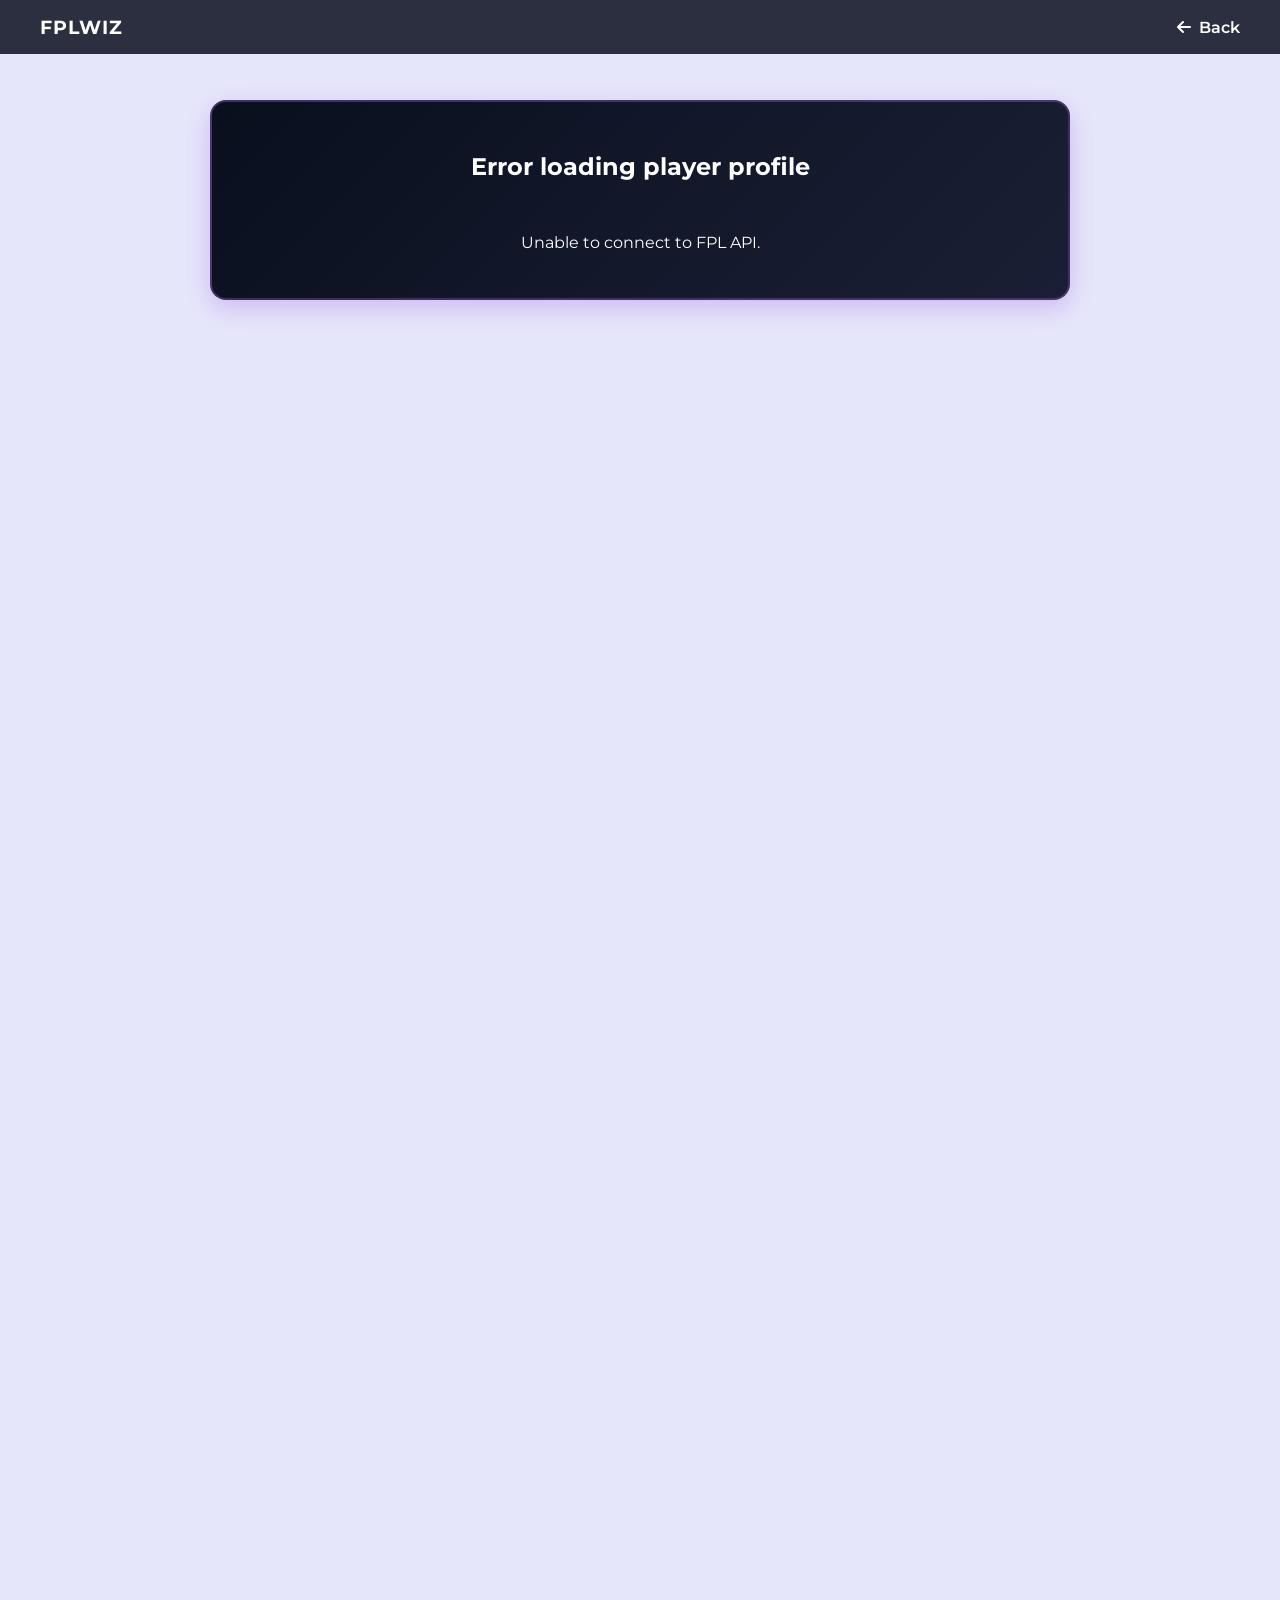
==== player.html @ 34ab5b0a "Add files via upload" ====
<!DOCTYPE html>
<html lang="en">
<head>
  <meta charset="UTF-8">
  <meta name="viewport" content="width=device-width, initial-scale=1.0">
  <title>Player Profile - FPLWIZ</title>
  <link rel="stylesheet" href="styles.css">
  <link rel="stylesheet" href="https://cdnjs.cloudflare.com/ajax/libs/font-awesome/6.4.0/css/all.min.css">
  <link href="https://fonts.googleapis.com/css2?family=Montserrat:wght@400;600;700&display=swap" rel="stylesheet">
</head>
<body>
  <header class="app-header">
    <div class="header-inner">
      <a href="index.html" class="header-brand" style="color: #ffffff; text-decoration: none;">FPLWIZ</a>
      <a href="index.html" class="header-menu-btn" style="text-decoration: none;"><i class="fas fa-arrow-left"></i> Back</a>
    </div>
  </header>

  <main style="max-width: 900px; margin: 100px auto 40px auto; padding: 0 20px; box-sizing: border-box;">
    <div id="playerProfileCard" style="background: linear-gradient(135deg, #0A0F1E 0%, #1a1f35 100%); color: #FFFFFF; border-radius: 16px; padding: 30px; box-shadow: 0 8px 25px rgba(110, 15, 215, 0.2); border: 2px solid rgba(175, 120, 255, 0.3); display: flex; flex-direction: column; align-items: center; text-align: center; gap: 16px;">
      <p>Loading player profile...</p>
    </div>
  </main>

  <script>
    async function loadPlayerProfile() {
      const params = new URLSearchParams(window.location.search);
      const playerId = params.get('id');
      const playerName = params.get('name');
      const container = document.getElementById('playerProfileCard');

      try {
        const fplUrl = 'https://fantasy.premierleague.com/api/bootstrap-static/';
        const proxyUrl = `https://corsproxy.io/?${encodeURIComponent(fplUrl)}`;
        const res = await fetch(proxyUrl);
        if (!res.ok) throw new Error('Failed to fetch FPL data');
        const data = await res.json();

        const positionsMap = { 1: 'Goalkeeper', 2: 'Defender', 3: 'Midfielder', 4: 'Forward' };
        const teamsMap = {};
        data.teams.forEach(t => { teamsMap[t.id] = t.name; });

        let player = null;
        if (playerId) {
          player = data.elements.find(p => p.id == playerId);
        } else if (playerName) {
          player = data.elements.find(p => p.web_name.toLowerCase() === decodeURIComponent(playerName).toLowerCase() || `${p.first_name} ${p.second_name}`.toLowerCase() === decodeURIComponent(playerName).toLowerCase());
        }

        if (!player) {
          container.innerHTML = '<h2>Player not found</h2><p>Please return to the dashboard and select another player.</p>';
          return;
        }

        const teamName = teamsMap[player.team] || 'Unknown Team';
        const positionName = positionsMap[player.element_type] || 'Unknown';
        const price = (player.now_cost / 10).toFixed(1);
        const selectedBy = player.selected_by_percent || '0.0';
        const photoUrl = `https://resources.premierleague.com/premierleague/photos/players/110x140/p${player.code || '223456'}.png`;

        container.innerHTML = `
          <div style="display: flex; justify-content: space-between; width: 100%; align-items: center;">
            <span style="font-size: 0.85rem; font-weight: 700; background: rgba(175, 120, 255, 0.2); color: #AF78FF; padding: 6px 14px; border-radius: 20px; text-transform: uppercase;">${teamName}</span>
            <span style="font-size: 1rem; font-weight: 800; color: #00ff85;">Pos: ${positionName}</span>
          </div>
          <div style="width: 120px; height: 120px; border-radius: 50%; background: rgba(175, 120, 255, 0.1); border: 3px solid #AF78FF; display: flex; align-items: center; justifyContent: center; overflow: hidden; margin: 5px 0;">
            <img src="${photoUrl}" alt="${player.web_name}" onerror="this.src='https://resources.premierleague.com/premierleague/photos/players/110x140/photo-missing.png'" style="width: 100%; height: 100%; object-fit: cover; object-position: top center;">
          </div>
          <h1 style="font-size: 2rem; font-weight: 700; margin: 0; color: #FFFFFF;">${player.first_name} ${player.second_name} (${player.web_name})</h1>
          <div style="display: grid; grid-template-columns: repeat(auto-fit, minmax(140px, 1fr)); gap: 15px; width: 100%; margin-top: 15px; border-top: 1px solid rgba(255, 255, 255, 0.1); padding-top: 20px;">
            <div style="background: rgba(255,255,255,0.05); padding: 12px; border-radius: 10px;">
              <div style="font-size: 0.8rem; color: #a0a0ff;">Official Value</div>
              <div style="font-size: 1.2rem; font-weight: 700; color: #FFFFFF;">£${price}m</div>
            </div>
            <div style="background: rgba(255,255,255,0.05); padding: 12px; border-radius: 10px;">
              <div style="font-size: 0.8rem; color: #a0a0ff;">Manager Ownership</div>
              <div style="font-size: 1.2rem; font-weight: 700; color: #00ff85;">${selectedBy}%</div>
            </div>
          </div>
        `;
      } catch (err) {
        container.innerHTML = '<h2>Error loading player profile</h2><p>Unable to connect to FPL API.</p>';
      }
    }
    loadPlayerProfile();
  </script>
</body>
</html>
---- styles.css ----
body {
  font-family: 'Montserrat', sans-serif;
  margin: 0;
  padding: 0;
  background-color: #E6E6FA;
  color: #0A0F1E;
  height: 200vh; /* Enables scrolling for testing */
}

.app-header {
  position: fixed;
  top: 0;
  left: 0;
  width: 100%;
  background-color: rgba(10, 15, 30, 0.85);
  backdrop-filter: blur(10px);
  -webkit-backdrop-filter: blur(10px);
  color: #ffffff;
  padding: 15px 20px;
  box-sizing: border-box;
  z-index: 1000;
  transition: transform 0.3s ease-in-out;
}

.header-hidden {
  transform: translateY(-100%);
}

.header-inner {
  max-width: 1200px;
  margin: 0 auto;
  display: flex;
  justify-content: space-between;
  align-items: center;
  width: 100%;
}

.header-brand {
  font-size: 1.2rem;
  font-weight: 700;
  letter-spacing: 1px;
}

.header-menu-btn {
  background: none;
  border: none;
  color: #ffffff;
  font-size: 1rem;
  font-weight: 600;
  cursor: pointer;
  display: flex;
  align-items: center;
  gap: 8px;
  font-family: inherit;
}

/* Side Drawer Navigation Styles */
.drawer-backdrop {
  position: fixed;
  top: 0;
  left: 0;
  width: 100%;
  height: 100%;
  background-color: rgba(0, 0, 0, 0.5);
  backdrop-filter: blur(4px);
  -webkit-backdrop-filter: blur(4px);
  opacity: 0;
  visibility: hidden;
  transition: opacity 0.3s ease, visibility 0.3s ease;
  z-index: 1050;
}

.drawer-backdrop.active {
  opacity: 1;
  visibility: visible;
}

.side-drawer {
  position: fixed;
  top: 0;
  right: 0;
  width: 280px;
  max-width: 80vw;
  height: 100%;
  background-color: #0A0F1E;
  color: #ffffff;
  box-shadow: -4px 0 20px rgba(0, 0, 0, 0.3);
  transform: translateX(100%);
  transition: transform 0.35s cubic-bezier(0.16, 1, 0.3, 1);
  z-index: 1100;
  display: flex;
  flex-direction: column;
  box-sizing: border-box;
  padding: 20px;
  overflow-x: hidden;
}

.side-drawer.open {
  transform: translateX(0);
}

.drawer-header {
  display: flex;
  justify-content: space-between;
  align-items: center;
  padding-bottom: 20px;
  border-bottom: 1px solid rgba(255, 255, 255, 0.1);
  margin-bottom: 20px;
}

.drawer-brand {
  font-size: 1.2rem;
  font-weight: 700;
  letter-spacing: 1px;
  color: #ffffff;
}

.drawer-close-btn {
  background: none;
  border: none;
  color: #ffffff;
  font-size: 1.2rem;
  cursor: pointer;
  padding: 5px;
}

.drawer-menu {
  list-style: none;
  padding: 0;
  margin: 0;
  display: flex;
  flex-direction: column;
  gap: 12px;
  overflow-y: auto;
  overflow-x: hidden;
}

.drawer-menu li a {
  display: flex;
  align-items: center;
  gap: 12px;
  color: #e8e8e8;
  text-decoration: none;
  font-size: 0.95rem;
  font-weight: 500;
  padding: 12px 15px;
  border-radius: 8px;
  transition: background-color 0.2s ease, color 0.2s ease;
}

.drawer-menu li a:hover {
  background-color: rgba(255, 255, 255, 0.08);
  color: #ffffff;
}

.drawer-menu li a i {
  width: 20px;
  text-align: center;
  color: #a0a0ff;
}

.drawer-divider {
  height: 1px;
  background-color: rgba(255, 255, 255, 0.1);
  margin: 10px 0;
}

.drawer-auth-btn {
  position: relative;
  background: linear-gradient(135deg, #D2C8F5, #E664FF, #FF4164, #FF5A28);
  border: none;
  color: #FFFFFF;
  margin: 12px 10px;
  transition: transform 0.2s ease, box-shadow 0.2s ease;
}

.drawer-auth-btn i {
  color: #FFFFFF !important;
}

.drawer-auth-btn::before {
  content: '';
  position: absolute;
  top: -8px;
  left: -8px;
  right: -8px;
  bottom: -8px;
  background: 
    linear-gradient(#FFF, #FFF) 0 0, linear-gradient(#FFF, #FFF) 0 0,
    linear-gradient(#FFF, #FFF) 100% 0, linear-gradient(#FFF, #FFF) 100% 0,
    linear-gradient(#FFF, #FFF) 0 100%, linear-gradient(#FFF, #FFF) 0 100%,
    linear-gradient(#FFF, #FFF) 100% 100%, linear-gradient(#FFF, #FFF) 100% 100%;
  background-repeat: no-repeat;
  background-size: 10px 2px, 2px 10px, 10px 2px, 2px 10px, 10px 2px, 2px 10px, 10px 2px, 2px 10px;
  background-position: 0 0, 0 0, 100% 0, 100% 0, 0 100%, 0 100%, 100% 100%, 100% 100%;
  opacity: 0;
  transform: scale(1.05);
  transition: opacity 0.3s ease, transform 0.3s ease;
  pointer-events: none;
}

.drawer-auth-btn:hover::before {
  opacity: 1;
  transform: scale(1);
}

/* GW Live Status Banner Styles */
.gw-live-banner {
  max-width: 1200px;
  margin: 85px auto 15px auto;
  padding: 0 20px;
  box-sizing: border-box;
  display: flex;
  justify-content: center;
}

.gw-live-badge {
  display: inline-flex;
  align-items: center;
  gap: 8px;
  background: linear-gradient(135deg, #FFFFFF, #F8F9FA);
  border: 2px solid #6E0FD7;
  color: #0A0F1E;
  padding: 6px 16px;
  border-radius: 20px;
  font-weight: 600;
  font-size: 0.85rem;
  letter-spacing: 0.2px;
  box-shadow: 0 3px 10px rgba(110, 15, 215, 0.08);
  cursor: default;
  user-select: none;
  transition: transform 0.2s ease;
}

.gw-live-badge:hover {
  transform: translateY(-1px);
}

.live-dot {
  width: 10px;
  height: 10px;
  background-color: #00ff85;
  border-radius: 50%;
  display: inline-block;
  box-shadow: 0 0 8px #00ff85;
  animation: pulseLive 1.5s infinite;
}

@keyframes pulseLive {
  0% { transform: scale(0.95); opacity: 1; }
  50% { transform: scale(1.25); opacity: 0.6; }
  100% { transform: scale(0.95); opacity: 1; }
}

/* Hero Section Styles */
.hero-section {
  max-width: 900px;
  margin: 25px auto 40px auto;
  padding: 0 20px;
  box-sizing: border-box;
  text-align: center;
}

.hero-title {
  font-size: 2.4rem;
  font-weight: 700;
  color: #0A0F1E;
  margin: 0 0 12px 0;
  letter-spacing: -0.5px;
  line-height: 1.2;
}

.hero-description {
  font-size: 1.05rem;
  font-weight: 400;
  color: #4A5568;
  margin: 0 0 25px 0;
  line-height: 1.6;
}

.hero-actions {
  display: flex;
  justify-content: center;
  align-items: center;
  gap: 15px;
  flex-wrap: wrap;
}

.hero-btn-primary {
  position: relative;
  display: inline-flex;
  align-items: center;
  gap: 10px;
  background: linear-gradient(135deg, #D2C8F5, #E664FF, #FF4164, #FF5A28);
  color: #FFFFFF;
  text-decoration: none;
  font-weight: 700;
  font-size: 1rem;
  padding: 12px 24px;
  border-radius: 10px;
  margin: 8px 6px;
  box-shadow: 0 4px 15px rgba(110, 15, 215, 0.25);
  transition: transform 0.2s ease, box-shadow 0.2s ease;
}

.hero-btn-primary i {
  color: #FFFFFF !important;
}

.hero-btn-primary::before {
  content: '';
  position: absolute;
  top: -8px;
  left: -8px;
  right: -8px;
  bottom: -8px;
  background: 
    linear-gradient(#AF78FF, #AF78FF) 0 0, linear-gradient(#AF78FF, #AF78FF) 0 0,
    linear-gradient(#AF78FF, #AF78FF) 100% 0, linear-gradient(#AF78FF, #AF78FF) 100% 0,
    linear-gradient(#AF78FF, #AF78FF) 0 100%, linear-gradient(#AF78FF, #AF78FF) 0 100%,
    linear-gradient(#AF78FF, #AF78FF) 100% 100%, linear-gradient(#AF78FF, #AF78FF) 100% 100%;
  background-repeat: no-repeat;
  background-size: 10px 2px, 2px 10px, 10px 2px, 2px 10px, 10px 2px, 2px 10px, 10px 2px, 2px 10px;
  background-position: 0 0, 0 0, 100% 0, 100% 0, 0 100%, 0 100%, 100% 100%, 100% 100%;
  opacity: 0;
  transform: scale(1.05);
  transition: opacity 0.3s ease, transform 0.3s ease;
  pointer-events: none;
}

.hero-btn-primary:hover {
  transform: translateY(-2px);
  box-shadow: 0 6px 20px rgba(110, 15, 215, 0.35);
}

.hero-btn-primary:hover::before {
  opacity: 1;
  transform: scale(1);
}

.hero-btn-secondary {
  position: relative;
  display: inline-flex;
  align-items: center;
  gap: 10px;
  background-color: #6E0FD7;
  border: none;
  color: #FFFFFF;
  text-decoration: none;
  font-weight: 700;
  font-size: 1rem;
  padding: 12px 24px;
  border-radius: 10px;
  margin: 8px 6px;
  box-shadow: 0 4px 15px rgba(110, 15, 215, 0.25);
  transition: transform 0.2s ease, box-shadow 0.2s ease;
}

.hero-btn-secondary i {
  color: #FFFFFF !important;
}

.hero-btn-secondary::before {
  content: '';
  position: absolute;
  top: -8px;
  left: -8px;
  right: -8px;
  bottom: -8px;
  background: 
    linear-gradient(#AF78FF, #AF78FF) 0 0, linear-gradient(#AF78FF, #AF78FF) 0 0,
    linear-gradient(#AF78FF, #AF78FF) 100% 0, linear-gradient(#AF78FF, #AF78FF) 100% 0,
    linear-gradient(#AF78FF, #AF78FF) 0 100%, linear-gradient(#AF78FF, #AF78FF) 0 100%,
    linear-gradient(#AF78FF, #AF78FF) 100% 100%, linear-gradient(#AF78FF, #AF78FF) 100% 100%;
  background-repeat: no-repeat;
  background-size: 10px 2px, 2px 10px, 10px 2px, 2px 10px, 10px 2px, 2px 10px, 10px 2px, 2px 10px;
  background-position: 0 0, 0 0, 100% 0, 100% 0, 0 100%, 0 100%, 100% 100%, 100% 100%;
  opacity: 0;
  transform: scale(1.05);
  transition: opacity 0.3s ease, transform 0.3s ease;
  pointer-events: none;
}

.hero-btn-secondary:hover {
  transform: translateY(-2px);
  box-shadow: 0 6px 20px rgba(110, 15, 215, 0.35);
}

.hero-btn-secondary:hover::before {
  opacity: 1;
  transform: scale(1);
}

/* Features Section Styles */
.features-section {
  max-width: 1200px;
  margin: 0 auto 60px auto;
  padding: 0 20px;
  box-sizing: border-box;
}

.features-grid {
  display: grid;
  grid-template-columns: repeat(auto-fit, minmax(260px, 1fr));
  gap: 20px;
}

.feature-card {
  background-color: #FFFFFF;
  border-radius: 12px;
  padding: 25px 20px;
  box-shadow: 0 4px 15px rgba(110, 15, 215, 0.06);
  border: 1px solid rgba(110, 15, 215, 0.08);
  transition: transform 0.2s ease, box-shadow 0.2s ease;
}

.feature-card:hover {
  transform: translateY(-3px);
  box-shadow: 0 8px 25px rgba(110, 15, 215, 0.12);
}

.feature-icon {
  width: 45px;
  height: 45px;
  background: rgba(110, 15, 215, 0.1);
  color: #6E0FD7;
  border-radius: 10px;
  display: flex;
  align-items: center;
  justify-content: center;
  font-size: 1.1rem;
  margin-bottom: 15px;
}

.feature-card h3 {
  font-size: 1.1rem;
  font-weight: 700;
  color: #0A0F1E;
  margin: 0 0 8px 0;
}

.feature-card p {
  font-size: 0.9rem;
  color: #4A5568;
  margin: 0;
  line-height: 1.5;
}

/* Trending Players Ticker Styles */
.trending-ticker-container {
  max-width: 1200px;
  margin: 0 auto 50px auto;
  padding: 0;
  box-sizing: border-box;
  display: flex;
  align-items: center;
  background-color: #FFFFFF;
  overflow: hidden;
  box-shadow: 0 4px 15px rgba(110, 15, 215, 0.06);
  border: 1px solid rgba(110, 15, 215, 0.08);
}

.ticker-label {
  background: linear-gradient(135deg, #6E0FD7, #AF78FF);
  color: #FFFFFF;
  padding: 12px 16px;
  font-weight: 700;
  font-size: 0.8rem;
  display: flex;
  align-items: center;
  gap: 6px;
  white-space: nowrap;
  z-index: 2;
  box-shadow: 4px 0 10px rgba(0, 0, 0, 0.05);
}

.ticker-wrapper {
  overflow: hidden;
  flex: 1;
  min-width: 0;
  position: relative;
  display: flex;
}

.ticker-track {
  display: flex;
  gap: 30px;
  white-space: nowrap;
  animation: tickerScroll 25s linear infinite;
  padding: 12px 0;
}

.ticker-item {
  display: inline-flex;
  align-items: center;
  gap: 8px;
  color: #0A0F1E;
  font-size: 0.85rem;
  background: #F8F9FA;
  padding: 6px 14px;
  border-radius: 20px;
  border: 1px solid rgba(110, 15, 215, 0.1);
}

.ticker-item span {
  font-weight: 600;
  color: #0A0F1E;
}

.ticker-item strong {
  color: #6E0FD7;
  font-weight: 700;
}

@keyframes tickerScroll {
  0% { transform: translateX(0); }
  100% { transform: translateX(-50%); }
}

/* GW Top Picks Section Styles */
.gw-top-picks-section {
  max-width: 1200px;
  margin: 0 auto 60px auto;
  padding: 0 20px;
  box-sizing: border-box;
}

.section-header {
  margin-bottom: 25px;
}

.section-header h2 {
  font-size: 1.6rem;
  font-weight: 700;
  color: #0A0F1E;
  margin: 0 0 8px 0;
}

.section-header p {
  font-size: 0.95rem;
  color: #4A5568;
  margin: 0;
}

.picks-grid {
  display: grid;
  grid-template-columns: repeat(2, minmax(0, 1fr));
  gap: 15px;
}

.pick-card {
  background: linear-gradient(135deg, #0A0F1E 0%, #1a1f35 100%);
  color: #FFFFFF;
  border-radius: 16px;
  padding: 20px;
  box-shadow: 0 8px 25px rgba(110, 15, 215, 0.2);
  border: 2px solid rgba(175, 120, 255, 0.3);
  display: flex;
  flex-direction: column;
  align-items: center;
  text-align: center;
  gap: 12px;
  position: relative;
  overflow: hidden;
  cursor: pointer;
  transition: transform 0.2s ease, box-shadow 0.2s ease;
}

.pick-card:hover {
  transform: translateY(-4px);
  box-shadow: 0 12px 30px rgba(110, 15, 215, 0.35);
  border-color: #AF78FF;
}

.pick-header {
  width: 100%;
  display: flex;
  justify-content: space-between;
  align-items: center;
}

.pick-team {
  font-size: 0.75rem;
  font-weight: 700;
  background: rgba(175, 120, 255, 0.2);
  color: #AF78FF;
  padding: 4px 10px;
  border-radius: 20px;
  text-transform: uppercase;
}

.pick-pts {
  font-size: 0.9rem;
  font-weight: 800;
  color: #00ff85;
}

.pick-img-container {
  width: 90px;
  height: 90px;
  border-radius: 50%;
  background: rgba(175, 120, 255, 0.1);
  border: 2px solid #AF78FF;
  display: flex;
  align-items: center;
  justify-content: center;
  overflow: hidden;
  margin: 5px 0;
}

.pick-img-container img {
  width: 100%;
  height: 100%;
  object-fit: cover;
  object-position: top center;
}

.pick-name {
  font-size: 1.15rem;
  font-weight: 700;
  color: #FFFFFF;
  margin: 0;
}

.pick-footer {
  width: 100%;
  display: flex;
  justify-content: space-between;
  align-items: center;
  border-top: 1px solid rgba(255, 255, 255, 0.1);
  padding-top: 10px;
  font-size: 0.8rem;
  color: #a0a0ff;
}

.pick-footer strong {
  color: #FFFFFF;
}
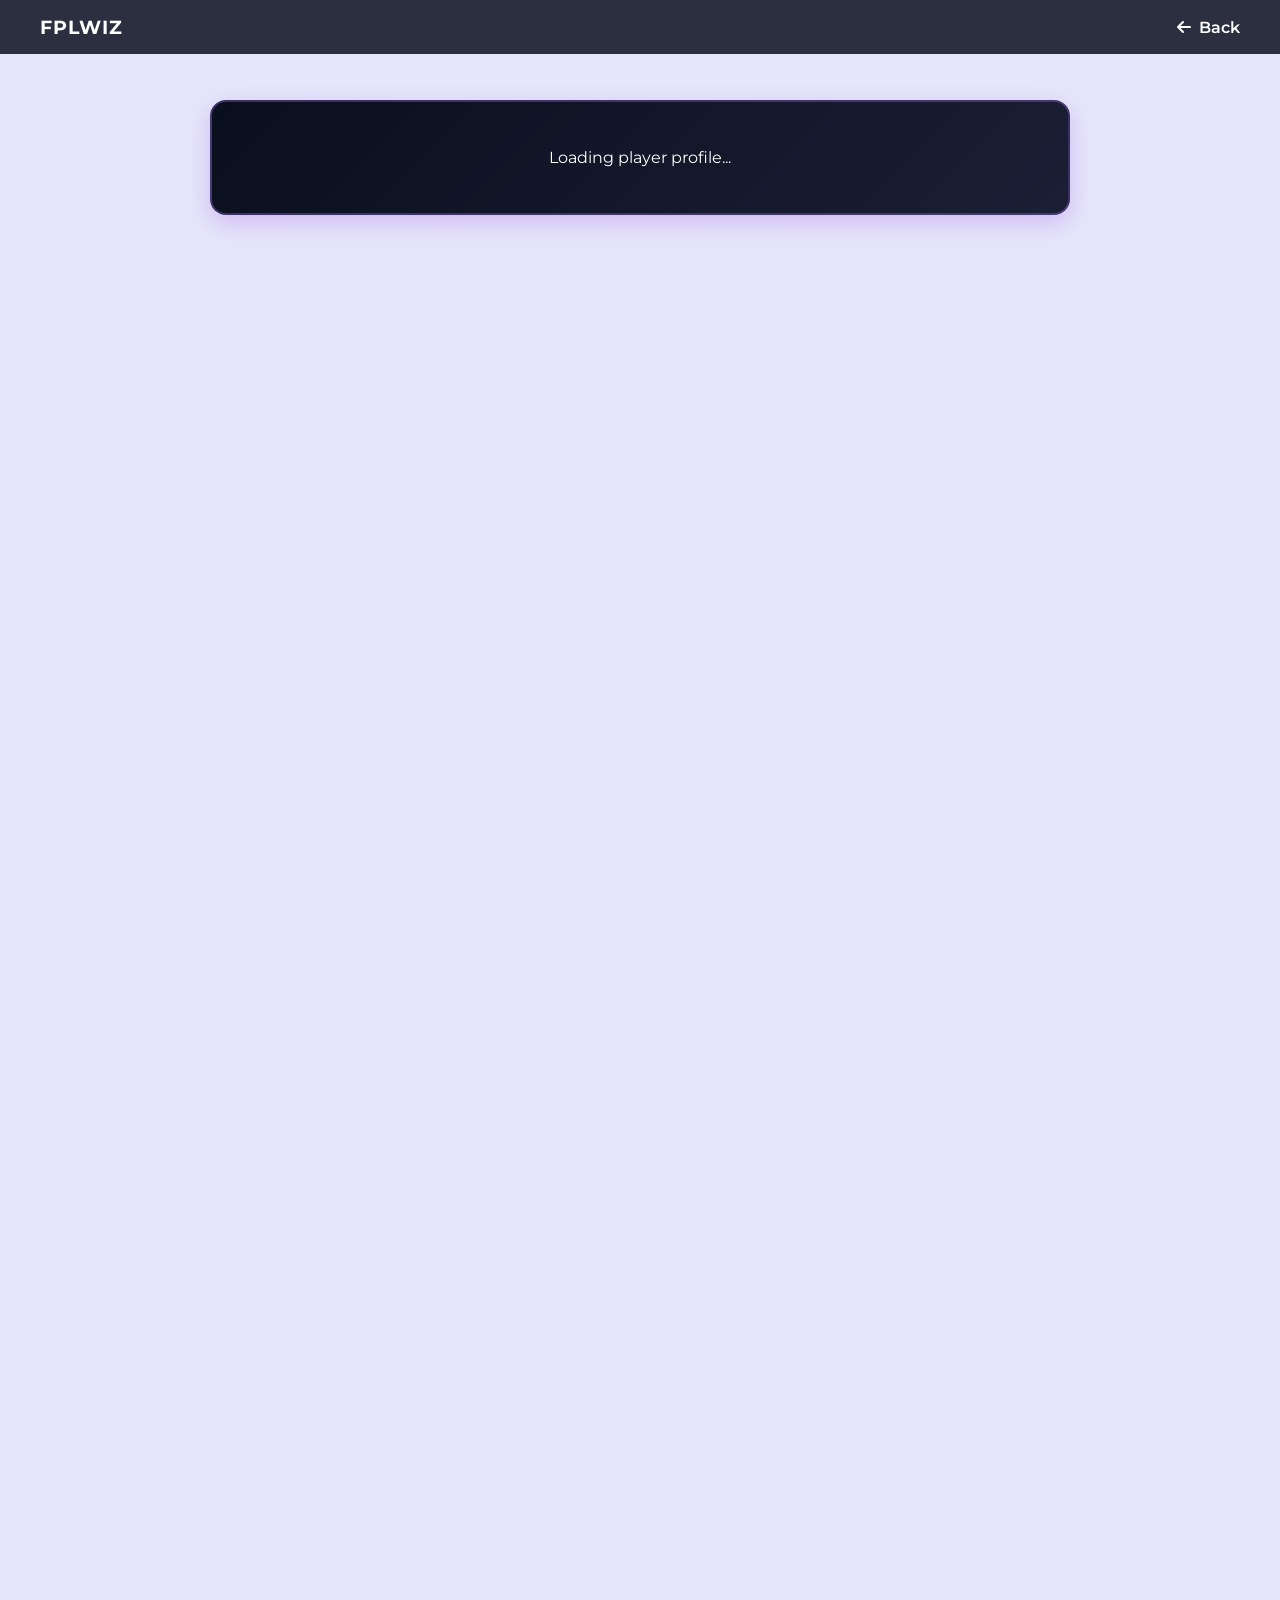
==== commit 7155195d: "Add files via upload" ====
--- a/player.html
+++ b/player.html
@@ -22,19 +22,40 @@
     </div>
   </main>
 
-  <script>
-    async function loadPlayerProfile() {
+    <script>
+            async function fetchFpl(targetUrl) {
+      const proxyUrl = `https://fpl-proxy.harithdanish0309.workers.dev/?url=${encodeURIComponent(targetUrl)}`;
+      const controller = new AbortController();
+      const timeoutId = setTimeout(() => controller.abort(), 3000);
+      try {
+        const res = await fetch(proxyUrl, { signal: controller.signal });
+        clearTimeout(timeoutId);
+        if (res.ok) return res;
+        throw new Error('Proxy returned not ok');
+      } catch (e) {
+        clearTimeout(timeoutId);
+        throw new Error('Proxy failed or timed out');
+      }
+    }
+
+        async function loadPlayerProfile() {
       const params = new URLSearchParams(window.location.search);
       const playerId = params.get('id');
       const playerName = params.get('name');
       const container = document.getElementById('playerProfileCard');
 
-      try {
-        const fplUrl = 'https://fantasy.premierleague.com/api/bootstrap-static/';
-        const proxyUrl = `https://corsproxy.io/?${encodeURIComponent(fplUrl)}`;
-        const res = await fetch(proxyUrl);
-        if (!res.ok) throw new Error('Failed to fetch FPL data');
-        const data = await res.json();
+            try {
+        let data;
+        const cachedData = localStorage.getItem('fpl_bootstrap_data');
+        if (cachedData) {
+          data = JSON.parse(cachedData);
+        } else {
+          const fplUrl = 'https://fantasy.premierleague.com/api/bootstrap-static/';
+          const res = await fetchFpl(fplUrl);
+          if (!res.ok) throw new Error('Failed to fetch FPL data');
+          data = await res.json();
+          try { localStorage.setItem('fpl_bootstrap_data', JSON.stringify(data)); } catch(e) {}
+        }
 
         const positionsMap = { 1: 'Goalkeeper', 2: 'Defender', 3: 'Midfielder', 4: 'Forward' };
         const teamsMap = {};
@@ -78,10 +99,50 @@
             </div>
           </div>
         `;
-      } catch (err) {
-        container.innerHTML = '<h2>Error loading player profile</h2><p>Unable to connect to FPL API.</p>';
+            } catch (err) {
+        const fallbackPlayers = [
+          { id: 9991, web_name: 'Haaland', first_name: 'Erling', second_name: 'Haaland', team: 'MCI', element_type: 4, now_cost: 155, selected_by_percent: '65.0', code: '223094' },
+          { id: 9992, web_name: 'Palmer', first_name: 'Cole', second_name: 'Palmer', team: 'CHE', element_type: 3, now_cost: 105, selected_by_percent: '45.0', code: '449339' },
+          { id: 9993, web_name: 'Salah', first_name: 'Mohamed', second_name: 'Salah', team: 'LIV', element_type: 3, now_cost: 125, selected_by_percent: '35.0', code: '118748' },
+          { id: 9994, web_name: 'Saka', first_name: 'Bukayo', second_name: 'Saka', team: 'ARS', element_type: 3, now_cost: 100, selected_by_percent: '40.0', code: '223340' }
+        ];
+        const positionsMap = { 1: 'Goalkeeper', 2: 'Defender', 3: 'Midfielder', 4: 'Forward' };
+
+        let player = null;
+        if (playerName) {
+          player = fallbackPlayers.find(p => p.web_name.toLowerCase() === decodeURIComponent(playerName).toLowerCase());
+        }
+        if (!player) {
+          player = fallbackPlayers[0];
+        }
+
+        const teamName = player.team;
+        const positionName = positionsMap[player.element_type] || 'Forward';
+        const price = (player.now_cost / 10).toFixed(1);
+        const selectedBy = player.selected_by_percent;
+        const photoUrl = `https://resources.premierleague.com/premierleague/photos/players/110x140/p${player.code}.png`;
+
+        container.innerHTML = `
+          <div style="display: flex; justify-content: space-between; width: 100%; align-items: center;">
+            <span style="font-size: 0.85rem; font-weight: 700; background: rgba(175, 120, 255, 0.2); color: #AF78FF; padding: 6px 14px; border-radius: 20px; text-transform: uppercase;">${teamName}</span>
+            <span style="font-size: 1rem; font-weight: 800; color: #00ff85;">Pos: ${positionName}</span>
+          </div>
+          <div style="width: 120px; height: 120px; border-radius: 50%; background: rgba(175, 120, 255, 0.1); border: 3px solid #AF78FF; display: flex; align-items: center; justifyContent: center; overflow: hidden; margin: 5px 0;">
+            <img src="${photoUrl}" alt="${player.web_name}" onerror="this.src='https://resources.premierleague.com/premierleague/photos/players/110x140/photo-missing.png'" style="width: 100%; height: 100%; object-fit: cover; object-position: top center;">
+          </div>
+          <h1 style="font-size: 2rem; font-weight: 700; margin: 0; color: #FFFFFF;">${player.first_name} ${player.second_name} (${player.web_name})</h1>
+          <div style="display: grid; grid-template-columns: repeat(auto-fit, minmax(140px, 1fr)); gap: 15px; width: 100%; margin-top: 15px; border-top: 1px solid rgba(255, 255, 255, 0.1); padding-top: 20px;">
+            <div style="background: rgba(255,255,255,0.05); padding: 12px; border-radius: 10px;">
+              <div style="font-size: 0.8rem; color: #a0a0ff;">Official Value</div>
+              <div style="font-size: 1.2rem; font-weight: 700; color: #FFFFFF;">£${price}m</div>
+            </div>
+            <div style="background: rgba(255,255,255,0.05); padding: 12px; border-radius: 10px;">
+              <div style="font-size: 0.8rem; color: #a0a0ff;">Manager Ownership</div>
+              <div style="font-size: 1.2rem; font-weight: 700; color: #00ff85;">${selectedBy}%</div>
+            </div>
+          </div>
+        `;
       }
-    }
     loadPlayerProfile();
   </script>
 </body>
